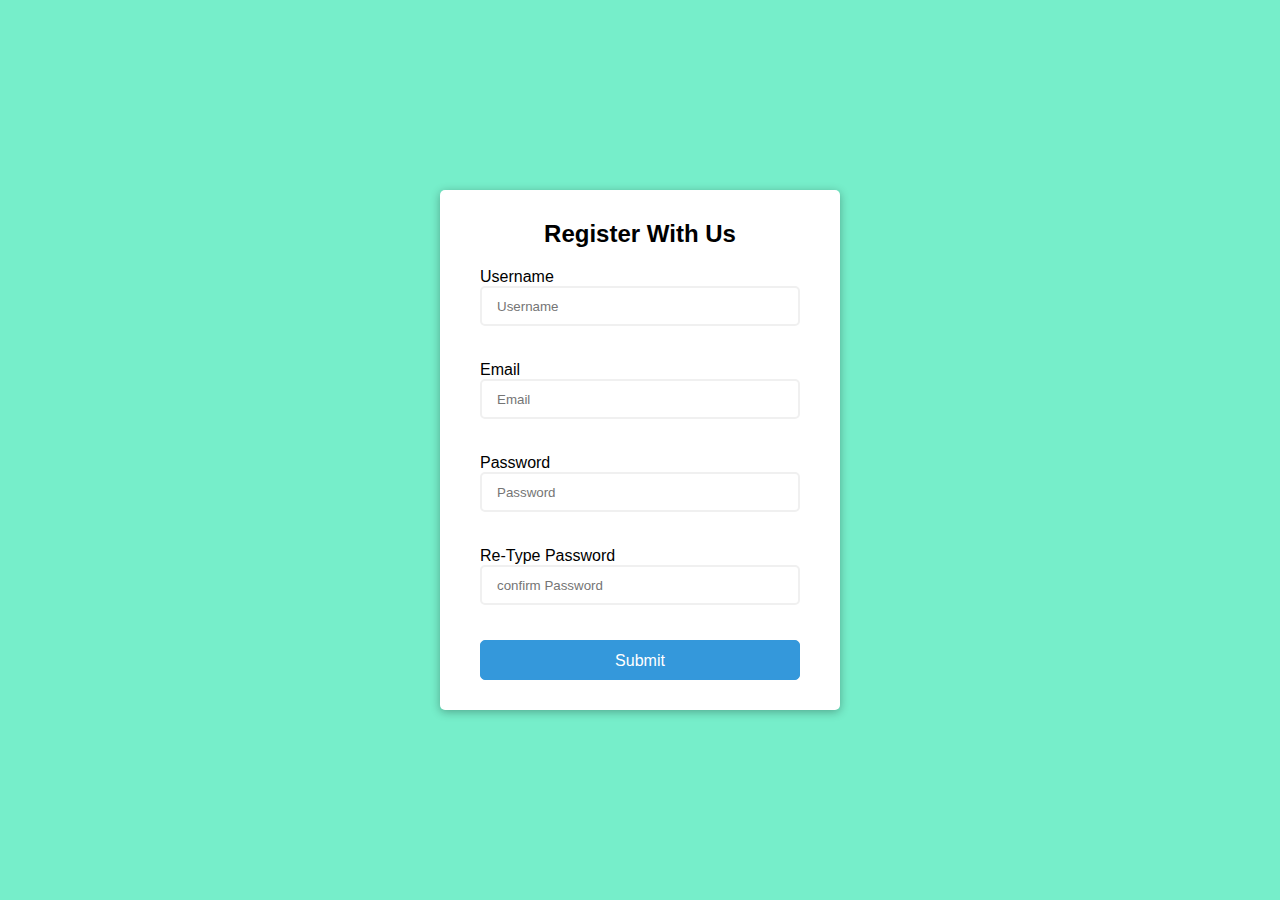
==== formValidator/index.html @ 0b36191e "adding form validtion design and javascript logic for validation" ====
<!DOCTYPE html>
<html lang="en">
<head>
    <meta charset="UTF-8">
    <meta http-equiv="X-UA-Compatible" content="IE=edge">
    <meta name="viewport" content="width=device-width, initial-scale=1.0">
    <link rel="stylesheet" href="./style.css">
    <title>Login</title>
</head>
<body>
    <div class="container">
        <h1>Register With Us</h1>
        <form action="" id="form" class="form">
            <div class="input">
                <label for="username">Username</label>
                <input type="text" name="username" id="username" placeholder="Username" autocomplete="off">
                <small>Error Message</small>
            </div>
            <div class="input">
                <label for="username">Email</label>
                <input type="text" name="email" id="email" placeholder="Email" autocomplete="off">
                <small>Error Message</small>
            </div>
            <div class="input">
                <label for="password">Password</label>
                <input type="password" name="password" id="password" placeholder="Password" autocomplete="off">
                <small>Error Message</small>
            </div>
            <div class="input">
                <label for="c-password">Re-Type Password</label>
                <input type="password" name="c-password" id="c-password" placeholder="confirm Password" autocomplete="off">
                <small>Error Message</small>
            </div>
            <div>
                <button type="submit">Submit</button>
            </div>
        </form>
    </div>
    
</body>

<script src="./validateForm.js"></script>
</html>
---- formValidator/style.css ----
*{
    margin: 0;
    padding: 0;
    box-sizing: border-box;
    outline: none;
}

body{
    font-family:"Open Sans", sans-serif;
    height: 100vh;
    display: flex;
    align-items: center;
    justify-content: center;
    background-color:rgb(118, 238, 202);
 }
.container {
    background-color:#fff;
    border-radius: 5px;
    width: 400px;
    padding: 30px 40px;
    box-shadow: 0 2px 10px rgba(0,0,0,0.3);

}

.container h1 {
    text-align: center;
    margin: 0 0 20px;
    font-size: 24px; 
}

.input {
    margin-bottom:  20px;
    position: relative;
}

.input label {
    display: block;
    margin: bottom 10px;    
}

.input input {
    width: 100%;
    height: 40px;
    padding: 0 15px;
    background-color:transparent;
    border: 2px solid #f0f0f0;
    border-radius: 5px;    
}

.input small {

    display: block;
    color:#e74c3c;
    font-weight: bold;
    font-size: 11px;
    padding-top: 3px;
    visibility: hidden;

}

.input.success input{
    border: 2px solid #2ecc71;
}

.input.error input {
    border:2px solid #e74c3c;
}

.input.error small {
    visibility:visible;
}

button{
    width: 100%;
    height: 40px;
    line-height: 40px;
    background-color: #3498db;
    border: 1px solid #3498db;
    border-radius: 5px;
    cursor: pointer;
    color: #fff;
    display: block;
    font-size: 16px;
}
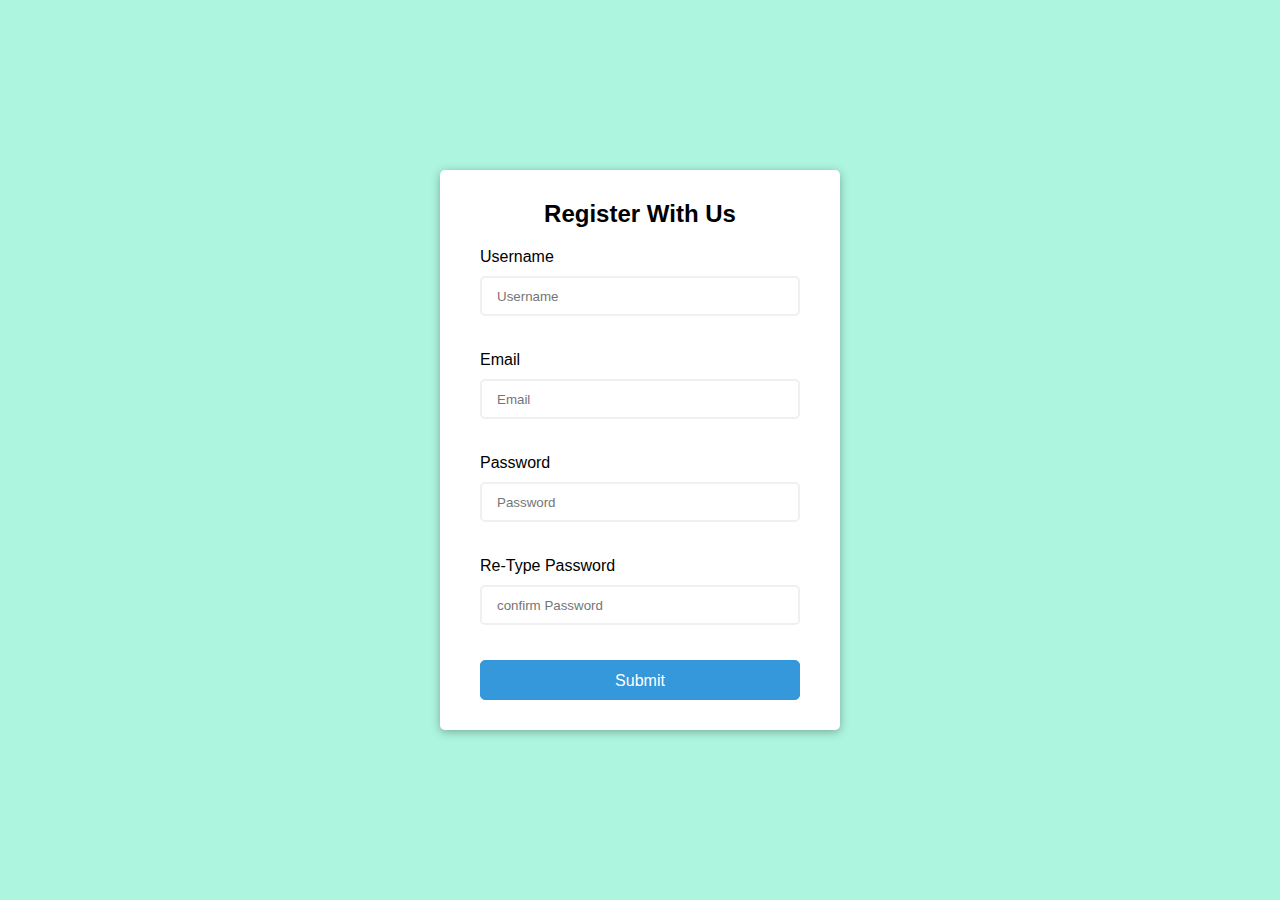
==== commit ef79e370: "Adding Card UI design" ====
--- a/formValidator/index.html
+++ b/formValidator/index.html
@@ -4,8 +4,8 @@
     <meta charset="UTF-8">
     <meta http-equiv="X-UA-Compatible" content="IE=edge">
     <meta name="viewport" content="width=device-width, initial-scale=1.0">
-    <link rel="stylesheet" href="./style.css">
-    <title>Login</title>
+    <link rel="stylesheet" href="style.css">
+    <title>Register</title>
 </head>
 <body>
     <div class="container">
@@ -17,7 +17,7 @@
                 <small>Error Message</small>
             </div>
             <div class="input">
-                <label for="username">Email</label>
+                <label for="email">Email</label>
                 <input type="text" name="email" id="email" placeholder="Email" autocomplete="off">
                 <small>Error Message</small>
             </div>
@@ -28,7 +28,7 @@
             </div>
             <div class="input">
                 <label for="c-password">Re-Type Password</label>
-                <input type="password" name="c-password" id="c-password" placeholder="confirm Password" autocomplete="off">
+                <input type="password" name="c-password" id="re-TypePassword" placeholder="confirm Password" autocomplete="off">
                 <small>Error Message</small>
             </div>
             <div>
@@ -39,5 +39,5 @@
     
 </body>
 
-<script src="./validateForm.js"></script>
+<script src="../validateForm.js"></script>
 </html>--- a/formValidator/style.css
+++ b/formValidator/style.css
@@ -11,7 +11,7 @@
     display: flex;
     align-items: center;
     justify-content: center;
-    background-color:rgb(118, 238, 202);
+    background-color:rgba(118, 238, 202, 0.6);
  }
 .container {
     background-color:#fff;
@@ -35,7 +35,7 @@
 
 .input label {
     display: block;
-    margin: bottom 10px;    
+    margin-bottom: 10px;    
 }
 
 .input input {
